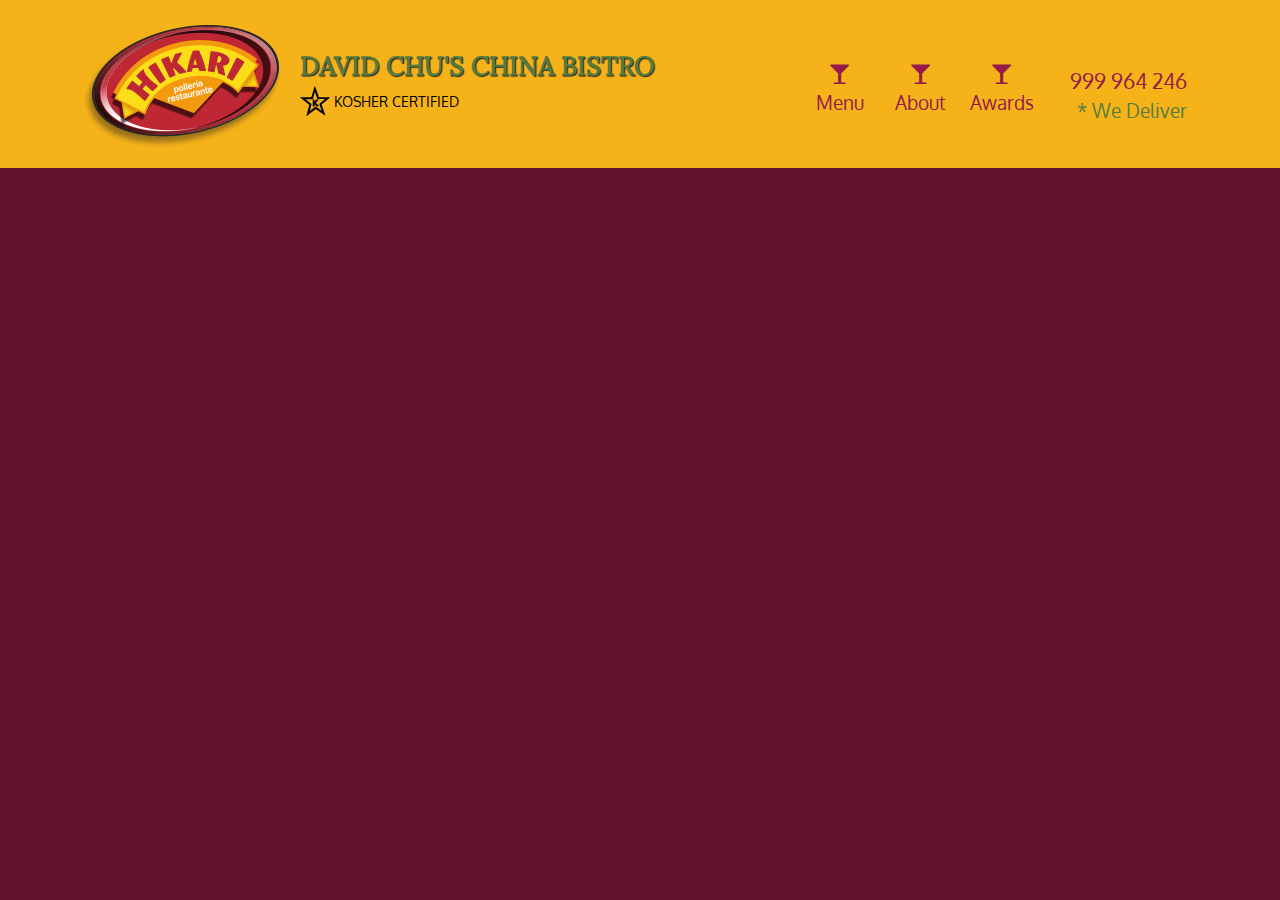
==== Restaurant_WebPage_C/index.html @ 5e441d55 "Add files via upload" ====
<!DOCTYPE html>
<html lang="es">

<head>
    <meta charset="UTF-8">
    <meta name="viewport" content="width=device-width, initial-scale=1.0">
    <title>Restaurant Site</title>
    <link rel="stylesheet" href="css/bootstrap.min.css">
    <link rel="stylesheet" href="css/styles.css">
    <link rel="stylesheet" href="css/font-awesome-4.7.0/css/font-awesome.min.css">
</head>

<body>
    <header>
        <nav id="header-nav" class="navbar  navbar-light navbar-expand-lg navbar-expand-md">
            <div class="container justify-content-start">
                <!--Setting a container (width 100%) to have all its content at the start of the container-->
                <a href="index.html" class="d-none d-lg-block">
                    <!--Only hide the image in small devices-->
                    <div id="logo-img" alt="Logo image"></div>
                </a>
                <div class="navbar-brand">
                    <a href="index.html">
                        <h1>David Chu's China Bistro</h1>
                    </a>
                    <p>
                        <img src="images/star-k-logo.png" alt="Certification Img">
                        <span>Kosher Certified</span>
                    </p>

                </div>
                <button class="navbar-toggler ml-auto" type="button" data-toggle="collapse"
                    data-target="#collapsibleNavbar">
                    <!--The button need navbar-light in the father navbar class, also as we set all should be introcuded form the beggining(start),this item need to be fixed always to the right side(We use ml-auto)-->
                    <span class="navbar-toggler-icon"></span>
                </button>


                <div  class="collapse navbar-collapse " id="collapsibleNavbar">
                    <ul  id="nav-list" class="navbar-nav ml-auto">
                        <li class="nav-item">
                            <a class="nav-link" href="menu-categories.html">
                                <span class="fa fa-glass"></span><br class="d-none d-md-block">Menu
                            </a>
                        </li>
                        <li class="nav-item">
                            <a class="nav-link" href="#">
                                <span class="fa fa-glass"></span><br class="d-none d-md-block">About
                                <!--This class in the br element is to hide the br when the device is small and show only 1 line (icon + Name of Menu) -->
                            </a>
                        </li>
                        <li class="nav-item">
                            <a class="nav-link" href="#">
                                <span class="fa fa-glass"></span><br class="d-none d-md-block">Awards
                            </a>
                        </li>
                        <li id="phone" class="nav.item d-none d-md-block">
                            <a class="nav-link" href="tel:+51999964246">
                                <span id="phoneSpc">999 964 246</span>
                                <div>* We Deliver</div>
                            </a>
                        </li>
                    </ul>
                </div>







            </div>

        </nav>


    </header>







    <script src="js/jquery-3.5.1.min.js"></script>
    <script src="js/bootstrap.min.js"></script>
    <script src="js/script.js"></script>
</body>

</html>
---- Restaurant_WebPage_C/css/styles.css ----
* {
	margin:0;
	padding:0;
	border:0;
}
body {
    background-color: #61122f;
    font-size: 16px;
    color: #fff;
    font-family: Oxygen, sans-serif;
}

/**HEADER**/
#header-nav {
    background-color: #f6b319;
    border-radius: 0;
    border: 0;
    /*height: 40%;*/
}

#logo-img {
    background-image: url("../images/logo.png");
    width: 200px;
    height: 132px;
    margin: 10px 15px 10px 0px;
    
}

.navbar-brand {
    padding-top: 25px;
}

.navbar-brand h1 {
    font-family: Lora, serif;
    color: #557c3e;
    font-size: 1.3em;
    text-transform: uppercase;
    font-weight: bold;
    text-shadow: 1px 1px 1px #222;
    margin-top: 0;
    margin-bottom: 0;
    line-height: 0.75;
}

.navbar a:hover,
.navbar a:focus {
    /*When you hover the curser above the image, not should display as an hyperlink */
    text-decoration: none;
}

.navbar-brand p{
    color:#000;
    text-transform: uppercase;
    font-size: 0.7em;
    margin-top: 10px;
}

.navbar-brand p span{
    vertical-align: middle;
}

.navbar-toggler{
    border-color: #61122f !important;
}

.navbar-light .navbar-toggler-icon {
    background-image: url("data:image/svg+xml,%3csvg xmlns='http://www.w3.org/2000/svg' width='100' height='30' viewBox='0 0 30 30'%3e%3cpath stroke='rgba(150,7,18,0.5)' stroke-linecap='round' stroke-miterlimit='10' stroke-width='2' d='M4 7h22M4 15h22M4 23h22'/%3e%3c/svg%3e") !important;
 }
  
 

#nav-list{
    margin-top: 10px;
}

#nav-list a{
    color:#951c49;
    text-align: center;
    font-size:1.2em;
}



#nav-list > .nav-item a.nav-link:hover{
    background-color:#e7e7e7;
}
#nav-list a span{
    font-size: 1.1em;
    width:65px;
}

#phone{
    margin-top: 5px;
    margin-left: 20px;
}

#phone a {
    text-align: right;
    padding-bottom:0 ;
}

#phone div {
    color:#557c3e;
    text-align: right;
    padding-right: 0;
}

 #phoneSpc:hover{
    background-color:#e7e7e7 ;
} 









/*Large devices only*/
@media (min-width: 1200px){

}

/*Medium devices only*/
@media(min-width:992px) and (max-width:1199px){
    .navbar-brand h1 {
        padding-top: 10px;
        font-size: 1.1em;
    }
    #logo-img {
        background-image: url("../images/logo_opt.png");
        width: 100px;
        height: 66px;
        margin: 5px 3px 5px 0px;
        
    }
}
/*Small devices only*/
@media(min-width:768px) and (max-width:991px){
   
    #nav-list a{
        color:#951c49;
        text-align: center;
        font-size:1.2em;
    } 
    .navbar-brand h1 {
        padding-top: 10px;
        font-size: 1.1em;
    }
    #phone a {
        text-align: right;
        padding-bottom:0 ;
        font-size: 1.2em;
    }
    #phone div {
        font-size:1em;
    } 


}

/*Extra small devices only*/
@media(max-width:767px){
     .navbar-brand {
        padding-top:10px;
        height: 80px;
    }
    .navbar-brand h1 {
        padding-top: 10px;
        font-size: 4vw;
    }
    .navbar-brand p {
        text-transform: uppercase;
        font-size: .6em;
        margin-top: 12px;
    }
    .navbar-brand p img{
        height:20px;
    }
    #phone a {
        text-align: right;
        padding-bottom:0 ;
        font-size: 0.8em;
    }
    #phone div {
        font-size:0.7em;
    } 

}

























/*Adding Fonts*/
@font-face {
    src: url(fonts/Oxygen-Regular.ttf);
    font-family: Oxygen;

}

@font-face {
    src: url(fonts/Lora-Regular.ttf);
    font-family: Lora;
}
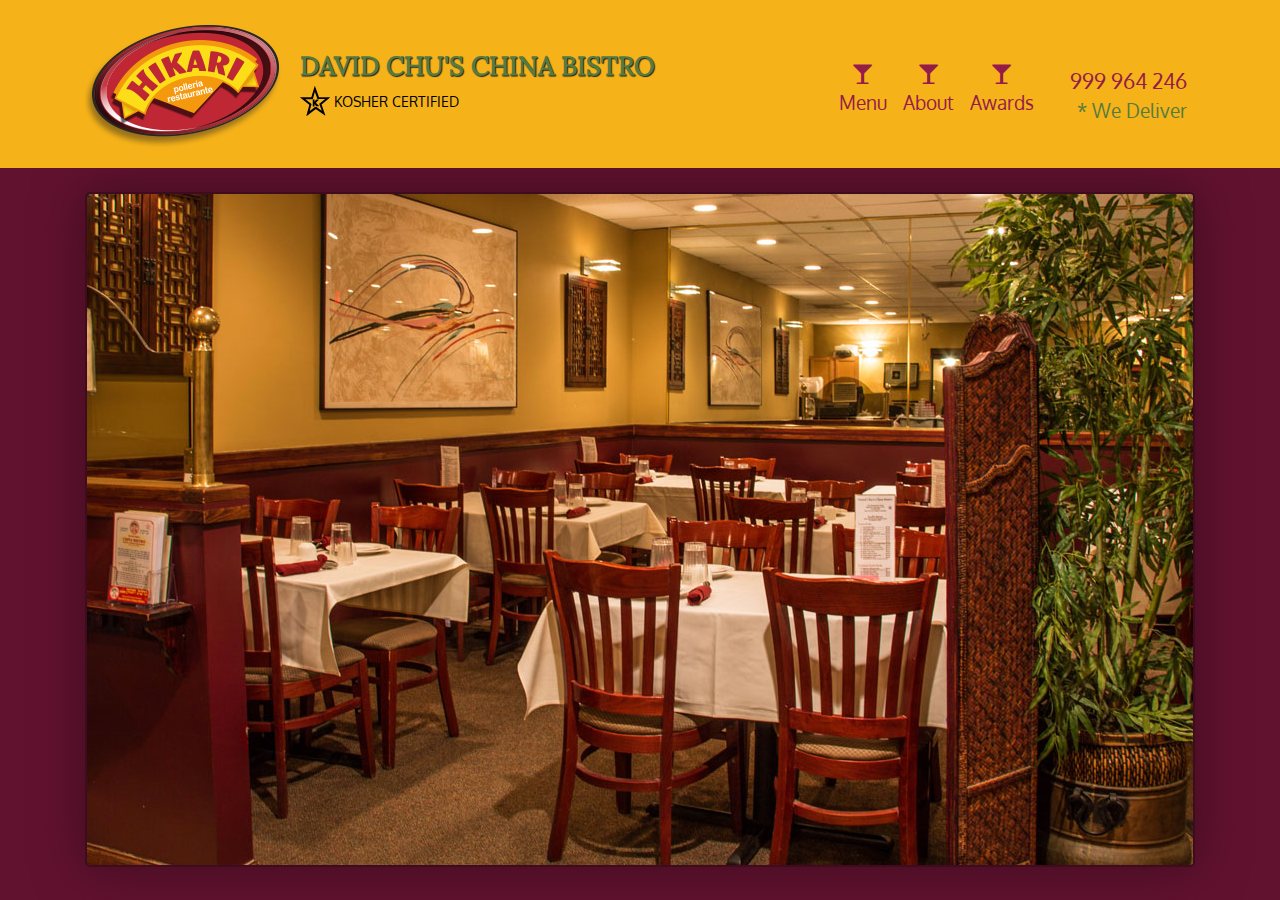
==== commit df665d1b: "Added responsive jumbotron." ====
--- a/Restaurant_WebPage_C/index.html
+++ b/Restaurant_WebPage_C/index.html
@@ -36,8 +36,8 @@
                 </button>
 
 
-                <div  class="collapse navbar-collapse " id="collapsibleNavbar">
-                    <ul  id="nav-list" class="navbar-nav ml-auto">
+                <div class="collapse navbar-collapse " id="collapsibleNavbar">
+                    <ul id="nav-list" class="navbar-nav ml-auto">
                         <li class="nav-item">
                             <a class="nav-link" href="menu-categories.html">
                                 <span class="fa fa-glass"></span><br class="d-none d-md-block">Menu
@@ -62,19 +62,23 @@
                         </li>
                     </ul>
                 </div>
+            </div>
+        </nav>
+    </header>
+    <div id="call-btn" class="d-block d-md-none">
+        <a class="btn btn-primary" href="tel:+51999964246">
+            <span class="fa fa-phone"></span> +51 999 964 246
+        </a>
+    </div>
+    <br class="	d-none d-md-block">
+    <div id="deliverS" class="text-center d-block d-md-none">*We Deliver</div>
+    <div class="container">
+        <div class="jumbotron">
+            <img src="images/jumbotron_768.jpg" alt="altern image" class="img-fluid d-block d-md-none">
+        </div>
 
+    </div>
 
-
-
-
-
-
-            </div>
-
-        </nav>
-
-
-    </header>
 
 
 
--- a/Restaurant_WebPage_C/css/styles.css
+++ b/Restaurant_WebPage_C/css/styles.css
@@ -1,9 +1,9 @@
-
 * {
-	margin:0;
-	padding:0;
-	border:0;
-}
+    margin: 0;
+    padding: 0;
+    border: 0;
+}
+
 body {
     background-color: #61122f;
     font-size: 16px;
@@ -24,7 +24,7 @@
     width: 200px;
     height: 132px;
     margin: 10px 15px 10px 0px;
-    
+
 }
 
 .navbar-brand {
@@ -49,144 +49,209 @@
     text-decoration: none;
 }
 
-.navbar-brand p{
-    color:#000;
+.navbar-brand p {
+    color: #000;
     text-transform: uppercase;
     font-size: 0.7em;
     margin-top: 10px;
 }
 
-.navbar-brand p span{
+.navbar-brand p span {
     vertical-align: middle;
 }
 
-.navbar-toggler{
+.navbar-toggler {
     border-color: #61122f !important;
 }
 
 .navbar-light .navbar-toggler-icon {
     background-image: url("data:image/svg+xml,%3csvg xmlns='http://www.w3.org/2000/svg' width='100' height='30' viewBox='0 0 30 30'%3e%3cpath stroke='rgba(150,7,18,0.5)' stroke-linecap='round' stroke-miterlimit='10' stroke-width='2' d='M4 7h22M4 15h22M4 23h22'/%3e%3c/svg%3e") !important;
- }
-  
- 
-
-#nav-list{
+}
+
+
+
+#nav-list {
     margin-top: 10px;
 }
 
-#nav-list a{
-    color:#951c49;
+#nav-list a {
+    color: #951c49;
     text-align: center;
-    font-size:1.2em;
-}
-
-
-
-#nav-list > .nav-item a.nav-link:hover{
-    background-color:#e7e7e7;
-}
-#nav-list a span{
+    font-size: 1.2em;
+}
+
+
+
+#nav-list>.nav-item a.nav-link:hover {
+    background-color: #e7e7e7;
+}
+
+#nav-list a span {
     font-size: 1.1em;
-    width:65px;
-}
-
-#phone{
+    width: 65px;
+}
+
+#phone {
     margin-top: 5px;
     margin-left: 20px;
 }
 
 #phone a {
     text-align: right;
-    padding-bottom:0 ;
+    padding-bottom: 0;
 }
 
 #phone div {
-    color:#557c3e;
+    color: #557c3e;
     text-align: right;
     padding-right: 0;
 }
 
- #phoneSpc:hover{
-    background-color:#e7e7e7 ;
-} 
-
-
-
-
-
-
-
+#phoneSpc:hover {
+    background-color: #e7e7e7;
+}
+
+
+/*Menu Small Device Mode*/
+.navbar-nav a span {
+    width: 1.3em !important;
+}
+
+#call-btn>a {
+    font-size: 1.5em;
+    display: block;
+    margin: 15px 20px 10px 20px;
+    padding: 10px;
+    border: 2px solid #fff;
+    background-color: #f6b319;
+    color: #951c49;
+
+}
+
+
+
+
+
+
+
+/*Shadow Default jumbotron*/
+.jumbotron{
+    box-shadow: 0px 0px 50px #3F0C1F;
+    /*Adds a shadow to the object*/
+    border: 2px solid #3f0c1f;
+}
+
+
+
+
+
+#deliverS {
+    margin-bottom: 5px;
+}
 
 
 /*Large devices only*/
-@media (min-width: 1200px){
+@media (min-width: 1200px) {
+
+    /*These styles only be applied to the junbotron when its on a big screen*/
+    .jumbotron {
+        background-image: url("../images/jumbotron_1200.jpg") ;
+        height: 675px;
+
+    }
 
 }
 
 /*Medium devices only*/
-@media(min-width:992px) and (max-width:1199px){
+@media(min-width:992px) and (max-width:1199px) {
     .navbar-brand h1 {
         padding-top: 10px;
         font-size: 1.1em;
     }
+
     #logo-img {
         background-image: url("../images/logo_opt.png");
         width: 100px;
         height: 66px;
         margin: 5px 3px 5px 0px;
-        
-    }
-}
+    }
+    .jumbotron{
+        background-image: url("../images/jumbotron_992.jpg");
+        height:558px;
+
+    }
+
+}
+
 /*Small devices only*/
-@media(min-width:768px) and (max-width:991px){
-   
-    #nav-list a{
-        color:#951c49;
+@media(min-width:768px) and (max-width:991px) {
+
+    #nav-list a {
+        color: #951c49;
         text-align: center;
-        font-size:1.2em;
-    } 
+        font-size: 1.2em;
+    }
+
     .navbar-brand h1 {
         padding-top: 10px;
         font-size: 1.1em;
     }
+
     #phone a {
         text-align: right;
-        padding-bottom:0 ;
+        padding-bottom: 0;
         font-size: 1.2em;
     }
+
     #phone div {
-        font-size:1em;
-    } 
-
+        font-size: 1em;
+    }
+
+    .jumbotron{
+        background-image: url("../images/jumbotron_768.jpg");
+        height:432px;
+    
+    }
 
 }
 
 /*Extra small devices only*/
-@media(max-width:767px){
-     .navbar-brand {
-        padding-top:10px;
+@media(max-width:767px) {
+    .navbar-brand {
+        padding-top: 10px;
         height: 80px;
     }
+
     .navbar-brand h1 {
         padding-top: 10px;
         font-size: 4vw;
     }
+
     .navbar-brand p {
         text-transform: uppercase;
         font-size: .6em;
         margin-top: 12px;
     }
-    .navbar-brand p img{
-        height:20px;
-    }
+
+    .navbar-brand p img {
+        height: 20px;
+    }
+
     #phone a {
         text-align: right;
-        padding-bottom:0 ;
+        padding-bottom: 0;
         font-size: 0.8em;
     }
+
     #phone div {
-        font-size:0.7em;
-    } 
+        font-size: 0.7em;
+    }
+
+    .jumbotron{
+        margin-top:20px;
+        padding:0;
+
+    }
 
 }
 
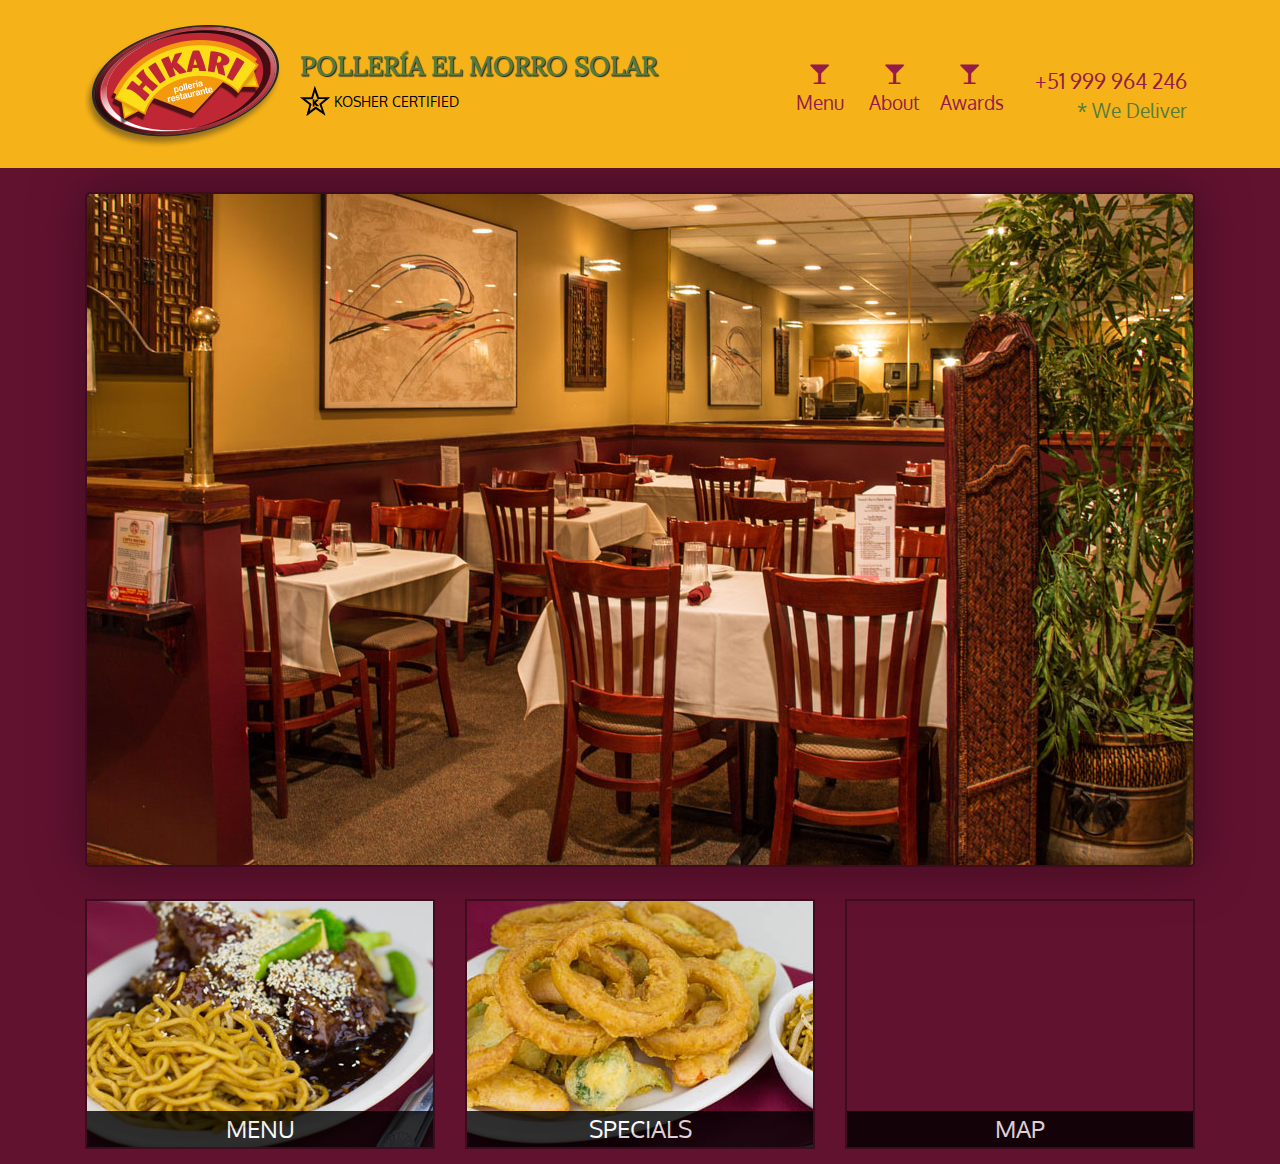
==== commit 46e6b259: "Added responsive sections Menu Specials and Map." ====
--- a/Restaurant_WebPage_C/index.html
+++ b/Restaurant_WebPage_C/index.html
@@ -21,7 +21,7 @@
                 </a>
                 <div class="navbar-brand">
                     <a href="index.html">
-                        <h1>David Chu's China Bistro</h1>
+                        <h1>Pollería el Morro Solar</h1>
                     </a>
                     <p>
                         <img src="images/star-k-logo.png" alt="Certification Img">
@@ -54,9 +54,9 @@
                                 <span class="fa fa-glass"></span><br class="d-none d-md-block">Awards
                             </a>
                         </li>
-                        <li id="phone" class="nav.item d-none d-md-block">
+                        <li id="phone" class="d-none d-md-block">
                             <a class="nav-link" href="tel:+51999964246">
-                                <span id="phoneSpc">999 964 246</span>
+                                <span id="phoneSpc">+51 999 964 246</span>
                                 <div>* We Deliver</div>
                             </a>
                         </li>
@@ -65,6 +65,7 @@
             </div>
         </nav>
     </header>
+
     <div id="call-btn" class="d-block d-md-none">
         <a class="btn btn-primary" href="tel:+51999964246">
             <span class="fa fa-phone"></span> +51 999 964 246
@@ -72,9 +73,38 @@
     </div>
     <br class="	d-none d-md-block">
     <div id="deliverS" class="text-center d-block d-md-none">*We Deliver</div>
+
     <div class="container">
         <div class="jumbotron">
             <img src="images/jumbotron_768.jpg" alt="altern image" class="img-fluid d-block d-md-none">
+        </div>
+        <div id="home-tiles" class="row">
+            <!--Row class should be inside a container block-->
+            <div class="col-md-4 col-sm-6 col-xs-12">
+                <a href="menu-categories.html">
+                    <div id="menu-tile">
+                        <span>menu</span>
+                    </div>
+                </a>
+            </div>
+            <div class="col-md-4 col-sm-6 col-xs-12">
+                <a href="single-category.html">
+                    <div id="specials-tile">
+                        <span>specials</span>
+                    </div>
+                </a>
+            </div>
+            <div class="col-md-4 col-sm-12 col-xs-12">
+                <a href="https://goo.gl/maps/1Dpg5oGaybYUYVP46" target="_blank">
+                    <div id="map-tile">
+                        <iframe
+                            src="https://www.google.com/maps/embed?pb=!1m18!1m12!1m3!1d487.8653156532329!2d-77.07322342642401!3d-11.979862666912261!2m3!1f0!2f0!3f0!3m2!1i1024!2i768!4f13.1!3m3!1m2!1s0x9105cf8990167629%3A0x3efc4abbbaebc2e0!2sDon%20Pepe!5e0!3m2!1ses!2spe!4v1593764641837!5m2!1ses!2spe"
+                            width="100%" height="250" frameborder="0" style="border:0;" allowfullscreen=""
+                            aria-hidden="false" tabindex="0"></iframe>
+                        <span>map</span>
+                    </div>
+                </a>
+            </div>
         </div>
 
     </div>
--- a/Restaurant_WebPage_C/css/styles.css
+++ b/Restaurant_WebPage_C/css/styles.css
@@ -1,3 +1,4 @@
+/***************************************GENERAL AREA*/
 * {
     margin: 0;
     padding: 0;
@@ -11,11 +12,14 @@
     font-family: Oxygen, sans-serif;
 }
 
-/**HEADER**/
+/**************************************END GENERAL AREA*/
+
+/****************************************HEADER AREA**/
 #header-nav {
     background-color: #f6b319;
     border-radius: 0;
     border: 0;
+    overflow: hidden;
     /*height: 40%;*/
 }
 
@@ -29,6 +33,7 @@
 
 .navbar-brand {
     padding-top: 25px;
+    width: 35%;
 }
 
 .navbar-brand h1 {
@@ -62,10 +67,13 @@
 
 .navbar-toggler {
     border-color: #61122f !important;
+    overflow: hidden;
+
 }
 
 .navbar-light .navbar-toggler-icon {
     background-image: url("data:image/svg+xml,%3csvg xmlns='http://www.w3.org/2000/svg' width='100' height='30' viewBox='0 0 30 30'%3e%3cpath stroke='rgba(150,7,18,0.5)' stroke-linecap='round' stroke-miterlimit='10' stroke-width='2' d='M4 7h22M4 15h22M4 23h22'/%3e%3c/svg%3e") !important;
+
 }
 
 
@@ -79,6 +87,7 @@
     text-align: center;
     font-size: 1.2em;
 }
+
 
 
 
@@ -125,37 +134,82 @@
     border: 2px solid #fff;
     background-color: #f6b319;
     color: #951c49;
-
-}
-
-
-
-
-
-
+}
+
+
+#deliverS {
+    margin-bottom: 5px;
+}
+
+/***********************************************END HEADER AREA*/
+
+/***********************************************HOME PAGE AREA*/
 
 /*Shadow Default jumbotron*/
-.jumbotron{
+.jumbotron {
     box-shadow: 0px 0px 50px #3F0C1F;
     /*Adds a shadow to the object*/
     border: 2px solid #3f0c1f;
 }
 
-
-
-
-
-#deliverS {
-    margin-bottom: 5px;
-}
-
-
+#menu-tile,
+#specials-tile,
+#map-tile {
+    /*3 principal boxes of homepage*/
+    height: 250px;
+    width: 100%;
+    margin-bottom: 15px;
+    position: relative;
+    border: 2px solid #3f0c1f;
+    overflow: hidden;
+    /*for the iframe map*/
+}
+
+#menu-tile:hover,
+#specials-tile:hover,
+#map-tile:hover {
+    box-shadow: 0 1px 5px 1px #cccccc;
+}
+
+#menu-tile {
+    background: url("../images/menu-tile.jpg") no-repeat;
+    background-position: center;
+}
+
+#specials-tile {
+    background: url("../images/specials-tile.jpg") no-repeat;
+    background-position: center;
+}
+
+#menu-tile span,
+#specials-tile span,
+#map-tile span {
+    position: absolute;
+    bottom: 0;
+    right: 0;
+    width: 100%;
+    text-align: center;
+    font-size: 1.5em;
+    /*50% more bigger than default size font*/
+    text-transform: uppercase;
+    background-color: #000;
+    color: #fff;
+    opacity: 0.8;
+}
+
+/**********************************************END PAGE AREA*/
+
+
+/***********************************************RESPONSIVE STYLE FOR DIFFERENT WIDTHS*/
 /*Large devices only*/
 @media (min-width: 1200px) {
+    .nav-item {
+        width: 75px;
+    }
 
     /*These styles only be applied to the junbotron when its on a big screen*/
     .jumbotron {
-        background-image: url("../images/jumbotron_1200.jpg") ;
+        background-image: url("../images/jumbotron_1200.jpg");
         height: 675px;
 
     }
@@ -166,7 +220,12 @@
 @media(min-width:992px) and (max-width:1199px) {
     .navbar-brand h1 {
         padding-top: 10px;
+        padding-bottom: 10px;
         font-size: 1.1em;
+    }
+
+    .nav-item {
+        width: 75px;
     }
 
     #logo-img {
@@ -175,9 +234,10 @@
         height: 66px;
         margin: 5px 3px 5px 0px;
     }
-    .jumbotron{
+
+    .jumbotron {
         background-image: url("../images/jumbotron_992.jpg");
-        height:558px;
+        height: 558px;
 
     }
 
@@ -185,6 +245,9 @@
 
 /*Small devices only*/
 @media(min-width:768px) and (max-width:991px) {
+    .nav-item {
+        width: 80px;
+    }
 
     #nav-list a {
         color: #951c49;
@@ -200,17 +263,17 @@
     #phone a {
         text-align: right;
         padding-bottom: 0;
-        font-size: 1.2em;
+        font-size: 1.1em;
     }
 
     #phone div {
         font-size: 1em;
     }
 
-    .jumbotron{
+    .jumbotron {
         background-image: url("../images/jumbotron_768.jpg");
-        height:432px;
-    
+        height: 432px;
+
     }
 
 }
@@ -247,15 +310,27 @@
         font-size: 0.7em;
     }
 
-    .jumbotron{
-        margin-top:20px;
-        padding:0;
-
-    }
-
-}
-
-
+    .jumbotron {
+        margin-top: 20px;
+        padding: 0;
+
+    }
+ 
+
+}
+
+@media(max-width:576px){
+    #menu-tile,#specials-tile{
+        width: 280px;
+        margin:0px auto 15px;
+    }
+    .navbar-brand h1{
+        font-size: 5.5vw;
+    }
+}
+
+
+/***************************************END RESPONSIVE STYLE FOR DIFFERENT WIDTHS AREA*/
 
 
 
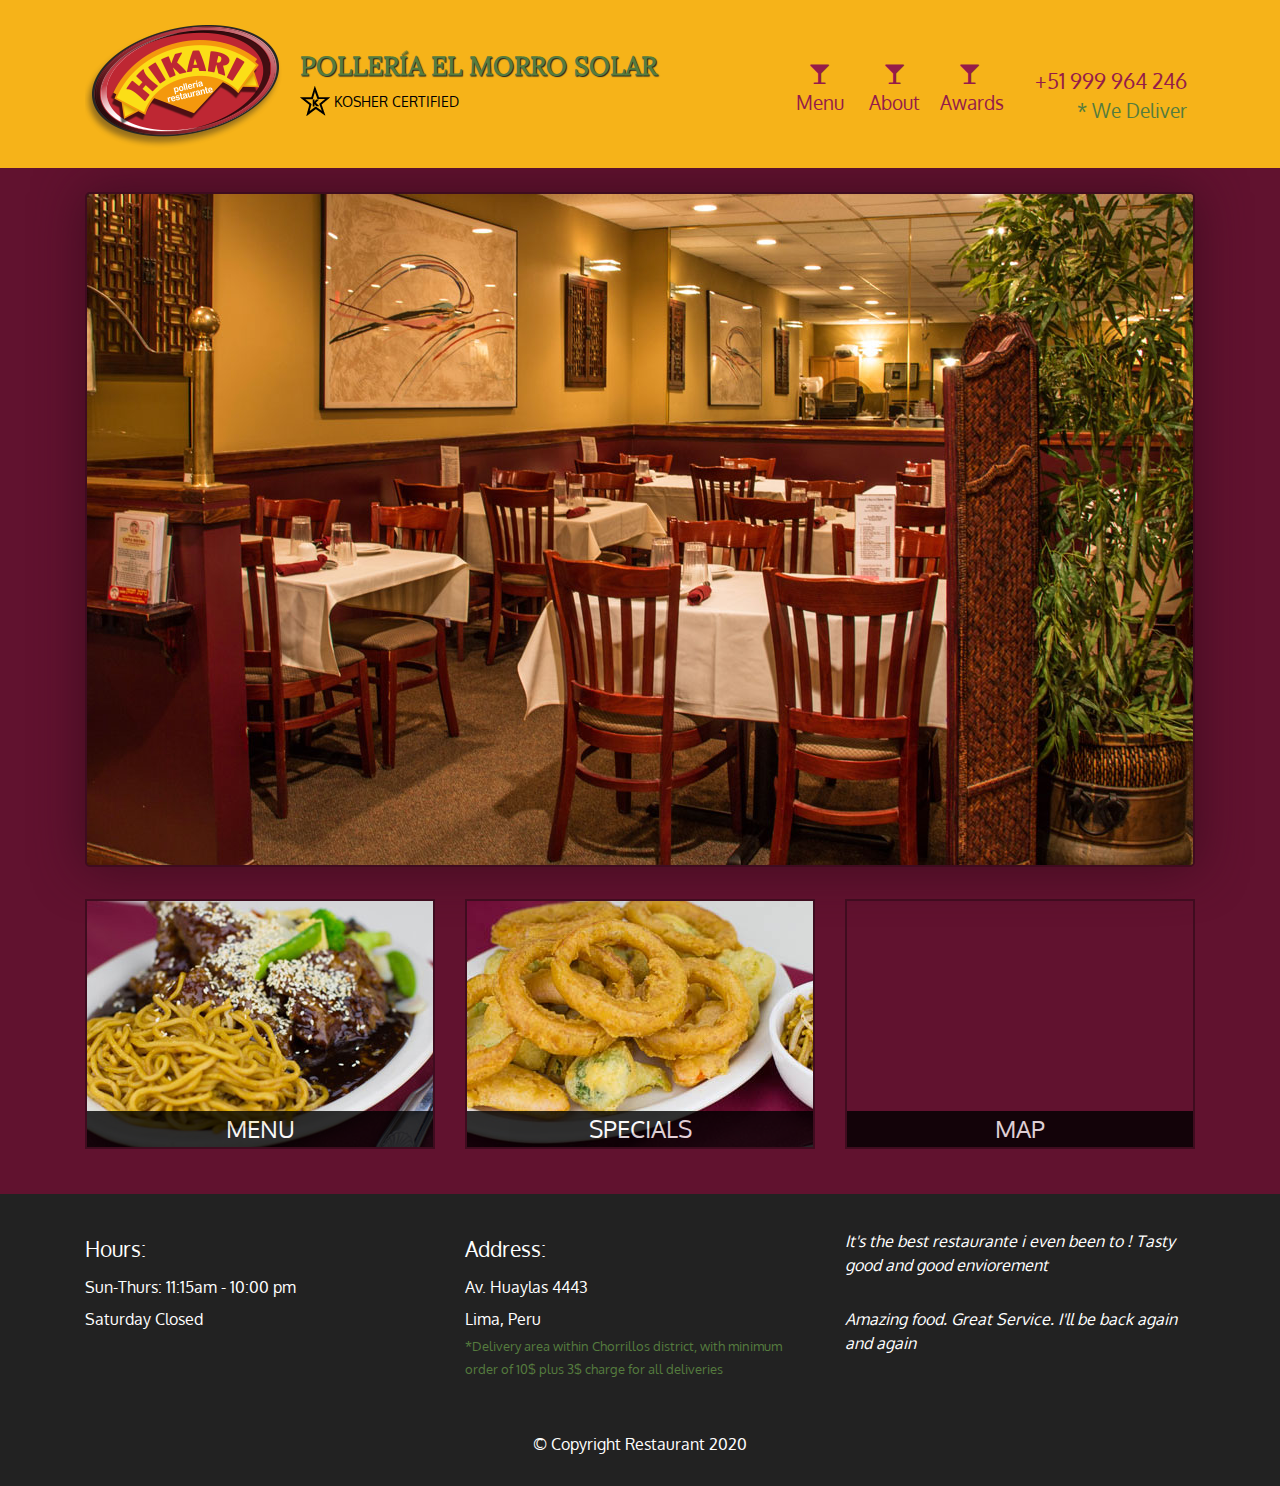
==== commit 701575b8: "Home page finished." ====
--- a/Restaurant_WebPage_C/index.html
+++ b/Restaurant_WebPage_C/index.html
@@ -71,8 +71,10 @@
             <span class="fa fa-phone"></span> +51 999 964 246
         </a>
     </div>
+    <!--End of button in small-device view-->
     <br class="	d-none d-md-block">
     <div id="deliverS" class="text-center d-block d-md-none">*We Deliver</div>
+    <!--End of text under the previous button-->
 
     <div class="container">
         <div class="jumbotron">
@@ -106,9 +108,44 @@
                 </a>
             </div>
         </div>
+    </div>
+    <!--End main content -->
 
-    </div>
+    <footer class="panel-footer">
+        <div class="container">
+            <div class="row">
+                <section id="hours" class="col-sm-4">
+                    <span>Hours:</span>
+                    <br>
+                    Sun-Thurs: 11:15am - 10:00 pm
+                    <br>
+                    Saturday Closed
+                    <hr class="d-block d-sm-none">
+                </section>
+                <section id="address" class="col-sm-4">
+                    <span>Address:</span>
+                    <br>
+                    Av. Huaylas 4443
+                    <br>
+                    Lima, Peru
+                    <p>*Delivery area within Chorrillos district, with minimum order of 10$ plus 3$ charge for all
+                        deliveries</p>
+                    <hr class="d-block d-sm-none">
+                </section>
+                <section id="testimonials" class="col-sm-4">
+                    <p>It's the best restaurante i even been to ! Tasty good and good enviorement</p>
+                    <p>Amazing food. Great Service. I'll be back again and again</p>
+                </section>
+            </div>
+            <!--End of row -->
+            <div>
+                <div class="text-center">&copy; Copyright Restaurant 2020</div>
+            </div>
+            <!--End of copyright section-->
 
+        </div>
+
+    </footer>
 
 
 
--- a/Restaurant_WebPage_C/css/styles.css
+++ b/Restaurant_WebPage_C/css/styles.css
@@ -196,8 +196,41 @@
     color: #fff;
     opacity: 0.8;
 }
-
-/**********************************************END PAGE AREA*/
+ .panel-footer{
+     background-color: #222;
+     padding-top:35px;
+     padding-bottom: 30px;
+     margin-top: 30px;
+     border-top:0;
+ }
+
+ .panel-footer div.row{
+     margin-bottom: 35px;
+ }
+ 
+ #hours,#address{
+     line-height: 2;
+ }
+
+ #hours > span ,#address > span{
+     font-size: 1.3em;
+ }
+
+ #address p {
+     color:#557c3e;
+     font-size: 0.8em;
+     line-height: 1.8;
+ }
+
+ #testimonials {
+     font-style: italic;
+ }
+
+ #testimonials p:nth-child(2){
+     margin-top: 30px;
+ }
+
+/**********************************************END HOME PAGE AREA*/
 
 
 /***********************************************RESPONSIVE STYLE FOR DIFFERENT WIDTHS*/
@@ -309,13 +342,29 @@
     #phone div {
         font-size: 0.7em;
     }
+    /*End Header*/
 
     .jumbotron {
         margin-top: 20px;
         padding: 0;
-
-    }
- 
+    }
+    /*End body main content*/
+  .panel-footer section {
+      text-align: center;
+      margin-bottom: 20px;
+  }
+  
+  .panel-footer section:nth-child(3){
+      margin-bottom: 0;
+  }
+
+  .panel-footer section hr{
+      width:50%;
+      background-color: #cccccc;
+      margin:auto;
+      
+  }
+
 
 }
 
@@ -325,7 +374,7 @@
         margin:0px auto 15px;
     }
     .navbar-brand h1{
-        font-size: 5.5vw;
+        font-size: 5.3vw;
     }
 }
 
